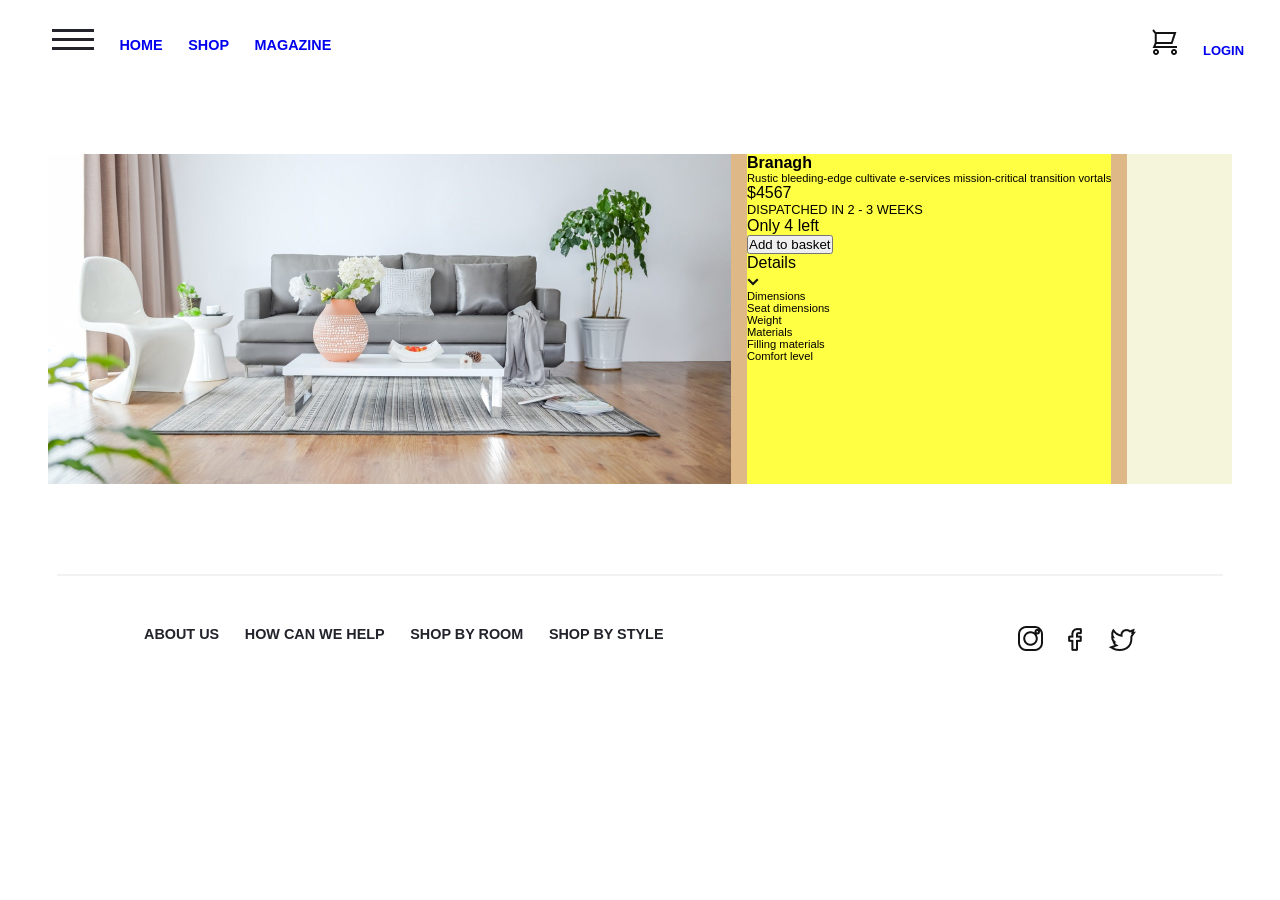
==== PDP.html @ 7ac6c5e5 "Created PDP, made some changes in PLP" ====
<!DOCTYPE html>
<html lang="en">
  <head>
    <meta charset="UTF-8" />
    <meta name="viewport" content="width=device-width, initial-scale=1.0" />
    <link rel="stylesheet" type="text/css" href="index.css" />
    <title>SOFAS</title>
  </head>

  <body>
    <header></header>
    <main class="main-pdp">
      <div class="pdp-wrapper">
        <div class="pdp-carousel-container">
          <img src="images/PDP-sofa.jpg" />
        </div>
        <div class="pdp-product-description">
          <div class="pdp-description">
            <h4>Branagh</h4>
            <p class="pdp-smaller-text">
              Rustic bleeding-edge cultivate e-services mission-critical
              transition vortals
            </p>
            <p class="pdp-product-price">$4567</p>
            <p class="dispatch-info">Dispatched in 2 - 3 weeks</p>
            <p>Only <span class="red-text">4 left</span></p>
          </div>
          <div class="pdp-colors">
            <div class="color color1"></div>
            <div class="color color2"></div>
            <div class="color color3"></div>
            <div class="color color4"></div>
          </div>
          <div class="pdp-buttons">
            <button>Add to basket</button>
            <div class="pdp-details">
              <div class="pdp-details-button">
                <p>Details</p>
                <img
                  class="pdp-arrow-btn"
                  src="images/filter_arrow.png"
                  alt=""
                />
              </div>
              <ul class="pdp-details-text pdp-smaller-text">
                <li>Dimensions</li>
                <li>Seat dimensions</li>
                <li>Weight</li>
                <li>Materials</li>
                <li>Filling materials</li>
                <li>Comfort level</li>
              </ul>
            </div>
          </div>
        </div>
      </div>
    </main>

    <div class="hr-line"></div>

    <footer></footer>
    <script src="products.js"></script>
    <script src="index.js"></script>
  </body>
</html>
---- index.css ----
* {
  box-sizing: border-box;
  margin: 0;
  padding: 0;
}

a,
li,
ul {
  list-style: none;
  text-decoration: none;
}

body {
  background: #ffffff;
  font-family: Avenir, Verdana, Arial;
  font-style: normal;
  max-width: 1400px;
  margin: 0 auto;
}

/* ============================= PLP =============================== */
section {
  display: grid;
  grid-template-columns: 25% auto;
  margin: 3em 2.5em 2em 3.6em;
}
/* =================== products ================== */
.products {
  display: grid;
  grid-template-columns: auto auto auto;
  gap: 2em;
}

.product {
  position: relative;
  min-width: 170px;
  padding-bottom: 2em;
}

.product-image {
  width: 100%;
  margin-bottom: -2em;
}

.product-name {
  background-color: white;
  width: 70%;
  padding-top: 1.5em;
}

.product-info {
  position: relative;
}

.product-extra-info {
  display: flex;
  justify-content: space-between;
  background-color: white;
}

.product-extra-info > p {
  padding-top: 1em;
}
.product-add-to-cart {
  display: flex;
  justify-content: flex-end;
  background-color: white;
  padding-top: 1em;
}

/* ================= sidebar ================ */
aside {
  max-width: 300px;
  padding-right: 2vw;
}

.gray-text {
  color: gray;
  text-transform: uppercase;
}

input[type="checkbox"] {
  margin: 1em 0;
}

.category-filter,
.price-filter,
.collection-filter,
.color-filter {
  position: relative;
  margin-top: 2em;
}

.filter-arrow-btn {
  position: absolute;
  right: 1em;
  top: 0.5em;
}

.line {
  border-bottom: 2px solid #f2f2f2;
  margin-top: 1em;
}

.slider-container {
  width: 100%;
}

.slider {
  -webkit-appearance: none;
  width: 100%;
  height: 25px;
  background: #d3d3d3;
  outline: none;
  opacity: 0.7;
  -webkit-transition: 0.2s;
  transition: opacity 0.2s;
}

.slider:hover {
  opacity: 1;
}

.slider::-webkit-slider-thumb {
  -webkit-appearance: none;
  appearance: none;
  width: 25px;
  height: 25px;
  background: #4caf50;
  border-radius: 50%;
  cursor: pointer;
}

.slider::-moz-range-thumb {
  width: 25px;
  height: 25px;
  background: #4caf50;
  cursor: pointer;
}

/* =============== pagination =============== */
.pagination {
  margin: 0 5em;
}
.page {
  display: inline-block;
  margin: 3em;
  padding: 2px 7px 2px 7px;
  background-color: green;
  color: white;
}

/* ============================= PLP =============================== */

/* =========================== Main Page =========================== */
.carousel-container {
  overflow: hidden;
  width: 100%;
  box-sizing: border-box;
}
.carousel {
  position: relative;
  margin: 0 57px 0 57px;
}

.carousel-text {
  position: absolute;
  top: 20%;
  left: 7%;
  color: #ffffff;
  background: rgba(0, 0, 0, 0.2);
}

.carousel-text > h1 {
  font-size: 2.7em;
}

.carousel-text > p {
  text-decoration: underline;
  font-style: normal;
  font-weight: normal;
  font-size: 26px;
  margin: 1em 0;
}

.carousel > img {
  max-width: 100%;
  /* padding-top: 3em; */
}

div.inputs {
  position: relative;
  /* background-color: teal; */
  margin: 0 57px 0 57px;
  margin-bottom: 3em;
}

input[type="text"] {
  width: 50vw;
  height: 7vh;
  padding: 10px 10px 10px 34px;
  margin: 8px 10px 8px 0;
  box-sizing: border-box;
  border: none;
  border-bottom: 2px solid #f2f2f2;
  background-color: #ffffff;
  background-image: url(images/Search.png);
  background-position-x: 1vw;
  background-position-y: 1vh;
  background-repeat: no-repeat;
  font-size: 1.1em;
}

select {
  box-sizing: border-box;
  position: absolute;
  right: 1px;
  width: 34vw;
  height: 7vh;
  padding: 8px;
  margin: 8px 0px 0px 0px;
  font-size: 1.1em;
  line-height: 1.5;
  border: none;
  border-bottom: 2px solid #f2f2f2;
  background: url(images/Arrow.png) no-repeat right #ffffff;
  -webkit-appearance: none;
  background-position-x: 30vw;
}
/* =========================== Main Page =========================== */

/* ============================ PDP ================================ */
.main-pdp {
  display: flex;
  background-color: beige;
  margin: 6em 3em 0 3em;
}

.pdp-wrapper {
  display: flex;
  /* margin: 6em auto; */
  background-color: burlywood;
}
.pdp-carousel-container {
  display: flex;
  align-content: flex-end;
}

.pdp-carousel-container > img {
  width: 100%;
}

.pdp-product-description {
  background-color: #ff4;
  margin: 0 1em;
}

.pdp-smaller-text {
  font-size: 0.7em;
  font-weight: lighter;
}

.dispatch-info {
  text-transform: uppercase;
  font-size: 0.8em;
}
/* =================== header-footer for all pages ================== */
/* .list-item > a:active {
  color: green;
} */

header {
  margin: 2em 2.5em 2em 3.6em;
}
header,
footer {
  display: flex;
  flex-direction: row;
  justify-content: space-between;
  font-size: 0.9em;
  font-style: normal;
  font-weight: 800;
  text-transform: uppercase;
  color: #22232b;
}
.header-left li,
.footer-nav li {
  margin-right: 1.5em;
}

.header-right li,
.footer-icons li {
  margin-left: 1.5em;
}

.header-left li,
.header-right li,
.footer-nav li,
.footer-icons li {
  display: inline-block;
}
#login {
  font-size: 0.9em;
  text-transform: uppercase;
}
.hr-line {
  margin: 90px 57px 50px 57px;
  color: gray;
  border-bottom: 2px solid #f2f2f2;
}
footer {
  margin: 2em 10em 5em 10em;
  font-size: 0.9em;
}
/* =================== header-footer for all pages ================== */
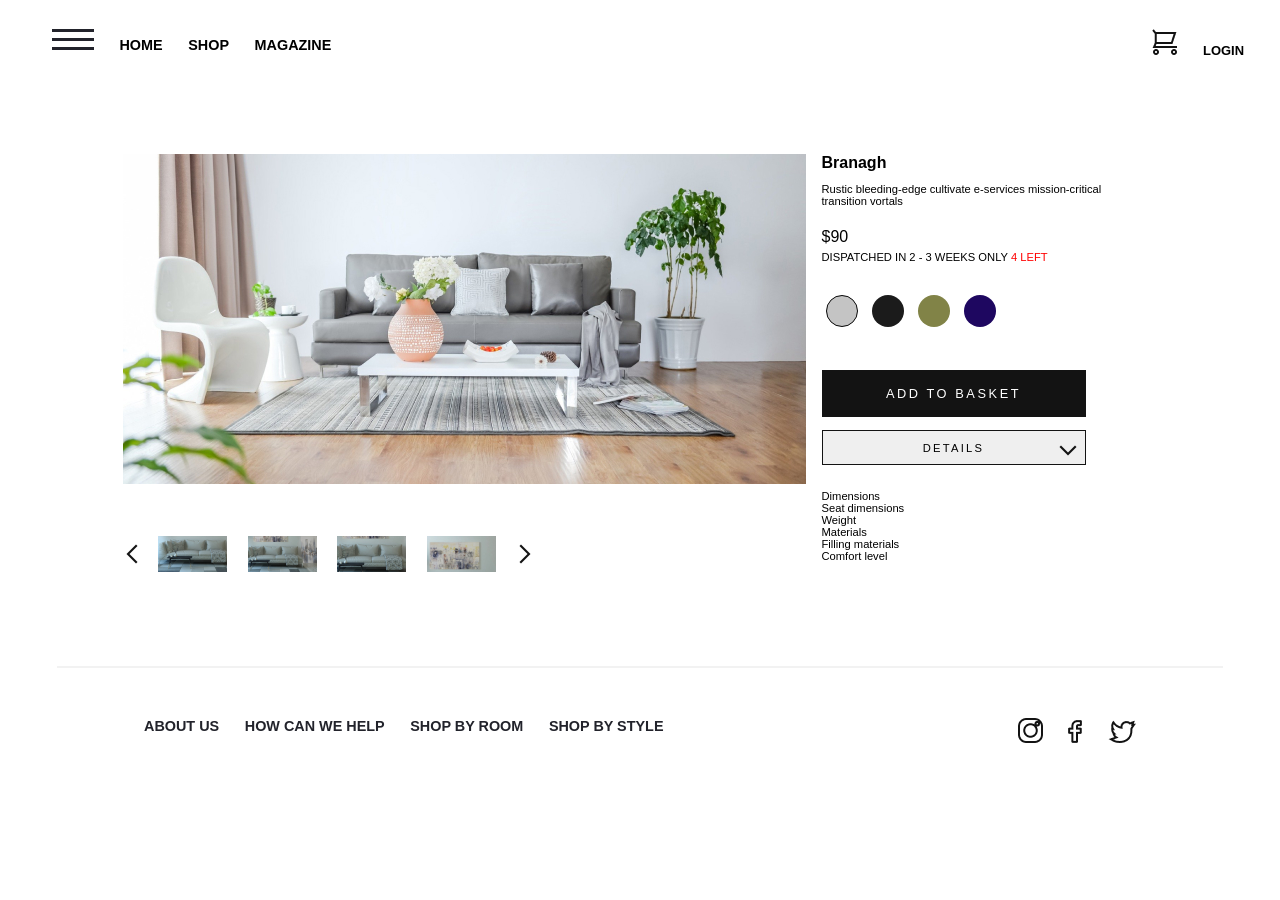
==== commit 9bbf2376: "Work on pdp, adding assets." ====
--- a/PDP.html
+++ b/PDP.html
@@ -9,10 +9,21 @@
 
   <body>
     <header></header>
+
     <main class="main-pdp">
       <div class="pdp-wrapper">
-        <div class="pdp-carousel-container">
-          <img src="images/PDP-sofa.jpg" />
+        <div class="pdp-images-container">
+          <div class="pdp-carousel">
+            <img src="images/PDP-sofa.jpg" />
+          </div>
+          <div class="pdp-small-images">
+            <img class="pdp-arrow" src="./images/arrow-left.png" alt="" />
+            <img src="./images/pdp-small-couch-1.png" alt="" />
+            <img src="./images/pdp-small-couch-2.png" alt="" />
+            <img src="./images/pdp-small-couch-3.png" alt="" />
+            <img src="./images/pdp-small-couch-4.png" alt="" />
+            <img class="pdp-arrow" src="./images/arrow-right.png" alt="" />
+          </div>
         </div>
         <div class="pdp-product-description">
           <div class="pdp-description">
@@ -21,27 +32,24 @@
               Rustic bleeding-edge cultivate e-services mission-critical
               transition vortals
             </p>
-            <p class="pdp-product-price">$4567</p>
-            <p class="dispatch-info">Dispatched in 2 - 3 weeks</p>
-            <p>Only <span class="red-text">4 left</span></p>
+            <p class="pdp-product-price">$90</p>
+            <p class="pdp-dispatch-info">
+              Dispatched in 2 - 3 weeks
+              <span>Only <span class="pdp-red-text">4 left</span></span>
+            </p>
           </div>
-          <div class="pdp-colors">
-            <div class="color color1"></div>
-            <div class="color color2"></div>
-            <div class="color color3"></div>
-            <div class="color color4"></div>
-          </div>
+          <ul class="pdp-colors">
+            <li class="color color1"></li>
+            <li class="color color2"></li>
+            <li class="color color3"></li>
+            <li class="color color4"></li>
+          </ul>
           <div class="pdp-buttons">
-            <button>Add to basket</button>
+            <button class="pdp-add-to-cart-button">Add to basket</button>
             <div class="pdp-details">
-              <div class="pdp-details-button">
-                <p>Details</p>
-                <img
-                  class="pdp-arrow-btn"
-                  src="images/filter_arrow.png"
-                  alt=""
-                />
-              </div>
+              <button class="pdp-details-button">
+                Details
+              </button>
               <ul class="pdp-details-text pdp-smaller-text">
                 <li>Dimensions</li>
                 <li>Seat dimensions</li>
--- a/index.css
+++ b/index.css
@@ -147,7 +147,7 @@
   display: inline-block;
   margin: 3em;
   padding: 2px 7px 2px 7px;
-  background-color: green;
+  background-color: #00c98d;
   color: white;
 }
 
@@ -169,7 +169,7 @@
   top: 20%;
   left: 7%;
   color: #ffffff;
-  background: rgba(0, 0, 0, 0.2);
+  /* background: rgba(0, 0, 0, 0.2); */
 }
 
 .carousel-text > h1 {
@@ -181,11 +181,13 @@
   font-style: normal;
   font-weight: normal;
   font-size: 26px;
-  margin: 1em 0;
+  margin: 0.4em 0;
 }
 
 .carousel > img {
   max-width: 100%;
+  filter: brightness(80%);
+
   /* padding-top: 3em; */
 }
 
@@ -232,43 +234,129 @@
 
 /* ============================ PDP ================================ */
 .main-pdp {
-  display: flex;
-  background-color: beige;
-  margin: 6em 3em 0 3em;
+  /* display: flex; */
+  /* background-color: beige; */
+  /* margin: 6em 3em 0 3em; */
 }
 
 .pdp-wrapper {
   display: flex;
-  /* margin: 6em auto; */
-  background-color: burlywood;
-}
-.pdp-carousel-container {
-  display: flex;
-  align-content: flex-end;
-}
-
-.pdp-carousel-container > img {
+  justify-content: center;
+  margin: 6em 3em 0 3em;
+}
+
+.pdp-images-container {
+  /* width: 60vw; */
+  min-width: 400px;
+}
+
+.pdp-carousel > img {
   width: 100%;
 }
 
+.pdp-small-images {
+  margin-top: 3em;
+  /* display: flex;
+  flex-wrap: nowrap; */
+}
+.pdp-small-images > img {
+  padding-right: 1em;
+}
+
+.pdp-arrow {
+  margin-bottom: 0.3em;
+  padding: 0.2em;
+}
+
 .pdp-product-description {
-  background-color: #ff4;
   margin: 0 1em;
+  width: 25vw;
+  /* min-width: 200px; */
 }
 
 .pdp-smaller-text {
   font-size: 0.7em;
-  font-weight: lighter;
-}
-
-.dispatch-info {
-  text-transform: uppercase;
+  font-weight: 300;
+  margin: 1em 0;
+  padding-right: 3em;
+}
+
+.pdp-product-price {
+  margin-top: 1.3em;
+}
+
+.pdp-dispatch-info {
+  text-transform: uppercase;
+  font-size: 0.7em;
+  font-weight: 300;
+  margin: 0.5em 0;
+}
+
+.pdp-red-text {
+  color: red;
+}
+
+.pdp-colors {
+  /* background-color: cadetblue; */
+  margin: 2em 0;
+  /* padding: 1em; */
+}
+
+.color {
+  display: inline-block;
+  width: 32px;
+  height: 32px;
+  border-radius: 50%;
+  margin: 0 0.3em;
+}
+
+.color1 {
+  background-color: #c4c4c4;
+  border: 1px solid #070707;
+}
+
+.color2 {
+  background-color: #1b1b1b;
+}
+
+.color3 {
+  background-color: #818347;
+}
+
+.color4 {
+  background-color: #1e0760;
+}
+
+.pdp-add-to-cart-button {
+  width: 264px;
+  height: 47px;
+  margin-top: 0.5em;
+  border: 1px solid #131313;
+  background-color: #131313;
+  color: white;
   font-size: 0.8em;
-}
+  text-transform: uppercase;
+  letter-spacing: 0.2em;
+}
+
+.pdp-details-button {
+  width: 264px;
+  height: 35px;
+  margin: 1.2em 0;
+  border: 1px solid #131313;
+  font-size: 0.7em;
+  text-transform: uppercase;
+  letter-spacing: 0.2em;
+  background-image: url(./images/pdp-arrow.png);
+  background-position-x: 18.5vw;
+  background-position-y: 1.5vh;
+  background-repeat: no-repeat;
+}
+
 /* =================== header-footer for all pages ================== */
-/* .list-item > a:active {
-  color: green;
-} */
+header a:any-link {
+  color: black;
+}
 
 header {
   margin: 2em 2.5em 2em 3.6em;
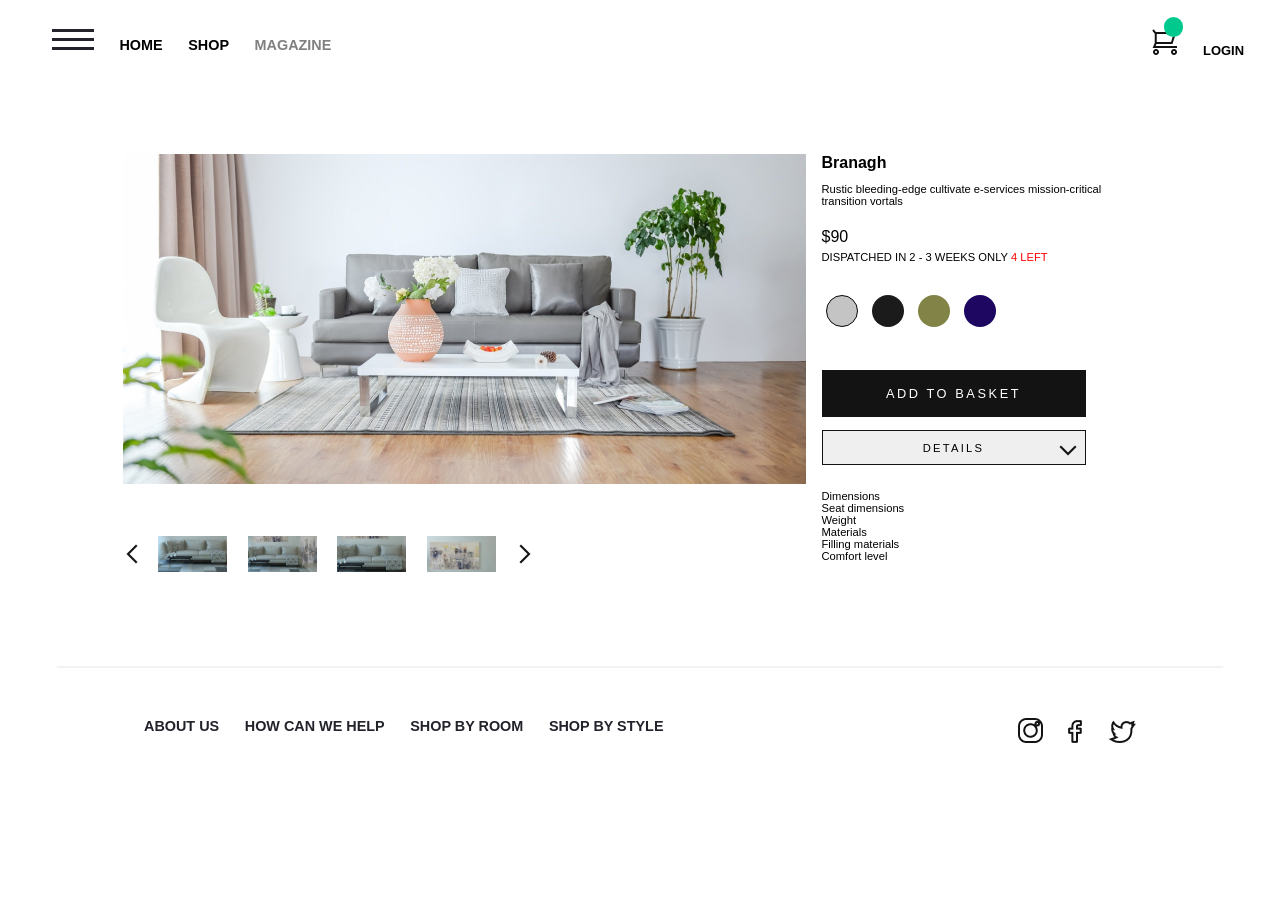
==== commit 7b14b828: "button changes in pdp.js and css" ====
--- a/PDP.html
+++ b/PDP.html
@@ -47,10 +47,10 @@
           <div class="pdp-buttons">
             <button class="pdp-add-to-cart-button">Add to basket</button>
             <div class="pdp-details">
-              <button class="pdp-details-button">
+              <button class="pdp-details-button expandButton">
                 Details
               </button>
-              <ul class="pdp-details-text pdp-smaller-text">
+              <ul class="pdp-details-text pdp-smaller-text expandable">
                 <li>Dimensions</li>
                 <li>Seat dimensions</li>
                 <li>Weight</li>
@@ -68,6 +68,7 @@
 
     <footer></footer>
     <script src="products.js"></script>
-    <script src="index.js"></script>
+    <script src="common.js"></script>
+    <script src="pdp.js"></script>
   </body>
 </html>
--- a/index.css
+++ b/index.css
@@ -2,6 +2,11 @@
   box-sizing: border-box;
   margin: 0;
   padding: 0;
+}
+
+.template,
+.hidden {
+  display: none;
 }
 
 a,
@@ -19,181 +24,9 @@
   margin: 0 auto;
 }
 
-/* ============================= PLP =============================== */
-section {
-  display: grid;
-  grid-template-columns: 25% auto;
-  margin: 3em 2.5em 2em 3.6em;
-}
-/* =================== products ================== */
-.products {
-  display: grid;
-  grid-template-columns: auto auto auto;
-  gap: 2em;
-}
-
-.product {
-  position: relative;
-  min-width: 170px;
-  padding-bottom: 2em;
-}
-
-.product-image {
-  width: 100%;
-  margin-bottom: -2em;
-}
-
-.product-name {
-  background-color: white;
-  width: 70%;
-  padding-top: 1.5em;
-}
-
-.product-info {
-  position: relative;
-}
-
-.product-extra-info {
-  display: flex;
-  justify-content: space-between;
-  background-color: white;
-}
-
-.product-extra-info > p {
-  padding-top: 1em;
-}
-.product-add-to-cart {
-  display: flex;
-  justify-content: flex-end;
-  background-color: white;
-  padding-top: 1em;
-}
-
-/* ================= sidebar ================ */
-aside {
-  max-width: 300px;
-  padding-right: 2vw;
-}
-
-.gray-text {
-  color: gray;
-  text-transform: uppercase;
-}
-
-input[type="checkbox"] {
-  margin: 1em 0;
-}
-
-.category-filter,
-.price-filter,
-.collection-filter,
-.color-filter {
-  position: relative;
-  margin-top: 2em;
-}
-
-.filter-arrow-btn {
-  position: absolute;
-  right: 1em;
-  top: 0.5em;
-}
-
-.line {
-  border-bottom: 2px solid #f2f2f2;
-  margin-top: 1em;
-}
-
-.slider-container {
-  width: 100%;
-}
-
-.slider {
-  -webkit-appearance: none;
-  width: 100%;
-  height: 25px;
-  background: #d3d3d3;
-  outline: none;
-  opacity: 0.7;
-  -webkit-transition: 0.2s;
-  transition: opacity 0.2s;
-}
-
-.slider:hover {
-  opacity: 1;
-}
-
-.slider::-webkit-slider-thumb {
-  -webkit-appearance: none;
-  appearance: none;
-  width: 25px;
-  height: 25px;
-  background: #4caf50;
-  border-radius: 50%;
-  cursor: pointer;
-}
-
-.slider::-moz-range-thumb {
-  width: 25px;
-  height: 25px;
-  background: #4caf50;
-  cursor: pointer;
-}
-
-/* =============== pagination =============== */
-.pagination {
-  margin: 0 5em;
-}
-.page {
-  display: inline-block;
-  margin: 3em;
-  padding: 2px 7px 2px 7px;
-  background-color: #00c98d;
-  color: white;
-}
-
-/* ============================= PLP =============================== */
-
-/* =========================== Main Page =========================== */
-.carousel-container {
-  overflow: hidden;
-  width: 100%;
-  box-sizing: border-box;
-}
-.carousel {
-  position: relative;
-  margin: 0 57px 0 57px;
-}
-
-.carousel-text {
-  position: absolute;
-  top: 20%;
-  left: 7%;
-  color: #ffffff;
-  /* background: rgba(0, 0, 0, 0.2); */
-}
-
-.carousel-text > h1 {
-  font-size: 2.7em;
-}
-
-.carousel-text > p {
-  text-decoration: underline;
-  font-style: normal;
-  font-weight: normal;
-  font-size: 26px;
-  margin: 0.4em 0;
-}
-
-.carousel > img {
-  max-width: 100%;
-  filter: brightness(80%);
-
-  /* padding-top: 3em; */
-}
-
+/* ==================================== Sorting ======================================== */
 div.inputs {
   position: relative;
-  /* background-color: teal; */
   margin: 0 57px 0 57px;
   margin-bottom: 3em;
 }
@@ -214,6 +47,10 @@
   font-size: 1.1em;
 }
 
+input[type="text"]:focus {
+  outline: none;
+}
+
 select {
   box-sizing: border-box;
   position: absolute;
@@ -230,14 +67,223 @@
   -webkit-appearance: none;
   background-position-x: 30vw;
 }
-/* =========================== Main Page =========================== */
-
-/* ============================ PDP ================================ */
-.main-pdp {
-  /* display: flex; */
-  /* background-color: beige; */
-  /* margin: 6em 3em 0 3em; */
-}
+
+/* =================================== Main Page =================================== */
+.carousel-container {
+  overflow: hidden;
+  width: 100%;
+  box-sizing: border-box;
+}
+
+.carousel {
+  position: relative;
+  margin: 0 57px 0 57px;
+}
+
+.carousel-text {
+  position: absolute;
+  top: 20%;
+  left: 7%;
+  color: #ffffff;
+}
+
+.carousel-text > h1 {
+  font-size: 2.7em;
+}
+
+.carousel-text > p {
+  text-decoration: underline;
+  font-style: normal;
+  font-weight: normal;
+  font-size: 26px;
+  margin: 0.4em 0;
+}
+
+.carousel > img {
+  max-width: 100%;
+  filter: brightness(80%);
+}
+
+/* ============================= Product Listing Page =============================== */
+section {
+  display: grid;
+  grid-template-columns: 25% auto;
+  margin: 3em 2.5em 2em 3.6em;
+}
+/* =================== PLP products ================== */
+.products {
+  display: grid;
+  grid-template-columns: auto auto auto;
+  gap: 2em;
+}
+
+.product {
+  position: relative;
+  max-width: 250px;
+  min-width: 150px;
+  padding-bottom: 2em;
+}
+
+.product-image {
+  width: 100%;
+  margin-bottom: -2em;
+}
+
+.product-name {
+  background-color: white;
+  width: 70%;
+  padding-top: 1.5em;
+  font-size: 1.1em;
+  font-weight: 800;
+}
+
+.product-info {
+  position: relative;
+}
+
+.product-extra-info {
+  display: flex;
+  justify-content: space-between;
+  background-color: white;
+}
+
+.product-extra-info > p {
+  padding-top: 1em;
+}
+
+.product-add-to-cart {
+  display: flex;
+  justify-content: flex-end;
+  background-color: white;
+  padding-top: 1em;
+}
+
+/* ================= PLP sidebar ================ */
+aside {
+  max-width: 300px;
+  padding-right: 2vw;
+  margin-right: 1em;
+}
+/* for product-type and filter text */
+.gray-text {
+  color: gray;
+  text-transform: uppercase;
+  font-size: 0.75em;
+}
+
+input[type="checkbox"] {
+  margin: 1em 0;
+}
+
+.category-filter,
+.price-filter,
+.collection-filter,
+.color-filter {
+  position: relative;
+  margin-top: 1.5em;
+}
+
+.filter-arrow-btn {
+  position: absolute;
+  right: 0.5em;
+  top: 0em;
+  padding: 0.5em 0.7em 0 15em;
+}
+
+.expandButton,
+.expandable {
+}
+
+.line {
+  border-bottom: 2px solid #f2f2f2;
+  margin-top: 1em;
+}
+
+.options {
+  margin-top: 1em;
+}
+
+.collapsed {
+  display: none;
+  /* add animation */
+}
+
+/* ====================== Price-Slider ===================== */
+.slider-container {
+  position: relative;
+}
+
+.slider-container span {
+  display: flex;
+  justify-content: space-between;
+  position: absolute;
+  top: 3em;
+}
+
+input[type="range"] {
+  -webkit-appearance: none;
+  width: 100%;
+  margin: 1.5em 0;
+  pointer-events: none;
+  position: absolute;
+  left: 0;
+  top: 15px;
+  height: 1.5em;
+}
+
+input[type="range"]:focus {
+  outline: none;
+}
+
+input[type="range"]::-webkit-slider-runnable-track {
+  width: 100%;
+  height: 1px;
+  cursor: pointer;
+  background: rgba(128, 128, 128, 0.47);
+}
+
+input[type="range"]::-webkit-slider-thumb {
+  border: 1px solid #000000;
+  height: 1.3em;
+  width: 1.3em;
+  border-radius: 50%;
+  background: #ffffff;
+  cursor: pointer;
+  -webkit-appearance: none;
+  margin-top: -7px;
+  pointer-events: all;
+  position: relative;
+  z-index: 1;
+}
+
+.slider-max-text {
+  right: 0;
+}
+
+/* =============== PLP pagination =============== */
+.pagination {
+  display: flex;
+  flex-direction: row;
+  justify-content: flex-start;
+  cursor: pointer;
+  margin: 2em 0;
+}
+
+.page {
+  margin-right: 6em;
+  display: flex;
+  justify-content: center;
+  align-items: center;
+}
+
+.page-active {
+  background-color: #00c98d;
+  color: white;
+  width: 42px;
+  height: 42px;
+}
+
+/* ============================ Product Details Page ================================ */
 
 .pdp-wrapper {
   display: flex;
@@ -246,7 +292,6 @@
 }
 
 .pdp-images-container {
-  /* width: 60vw; */
   min-width: 400px;
 }
 
@@ -297,9 +342,7 @@
 }
 
 .pdp-colors {
-  /* background-color: cadetblue; */
   margin: 2em 0;
-  /* padding: 1em; */
 }
 
 .color {
@@ -339,6 +382,23 @@
   letter-spacing: 0.2em;
 }
 
+.pdp-add-to-cart-button:focus,
+.pdp-details-button:focus {
+  outline: none;
+}
+
+.green-button {
+  width: 264px;
+  height: 47px;
+  margin-top: 0.5em;
+  border: 1px solid #00c98c;
+  background-color: #00c98c;
+  color: white;
+  font-size: 0.8em;
+  text-transform: uppercase;
+  letter-spacing: 0.2em;
+}
+
 .pdp-details-button {
   width: 264px;
   height: 35px;
@@ -353,7 +413,9 @@
   background-repeat: no-repeat;
 }
 
-/* =================== header-footer for all pages ================== */
+.green-button {
+}
+/* ============================ Header-Footer for all pages ================================ */
 header a:any-link {
   color: black;
 }
@@ -361,6 +423,7 @@
 header {
   margin: 2em 2.5em 2em 3.6em;
 }
+
 header,
 footer {
   display: flex;
@@ -372,6 +435,7 @@
   text-transform: uppercase;
   color: #22232b;
 }
+
 .header-left li,
 .footer-nav li {
   margin-right: 1.5em;
@@ -388,17 +452,41 @@
 .footer-icons li {
   display: inline-block;
 }
+
+.cart-image {
+  position: relative;
+}
+
+#cartQuantity {
+  position: absolute;
+  bottom: 1.8em;
+  left: 1em;
+  display: flex;
+  justify-content: center;
+  align-items: center;
+  height: 1.7em;
+  width: 1.7em;
+  border-radius: 50%;
+  background: #00c98d;
+  color: white;
+  font-size: 0.8em;
+}
+
 #login {
   font-size: 0.9em;
   text-transform: uppercase;
 }
+#magazine {
+  color: gray;
+}
+
 .hr-line {
   margin: 90px 57px 50px 57px;
   color: gray;
   border-bottom: 2px solid #f2f2f2;
 }
+
 footer {
   margin: 2em 10em 5em 10em;
   font-size: 0.9em;
 }
-/* =================== header-footer for all pages ================== */
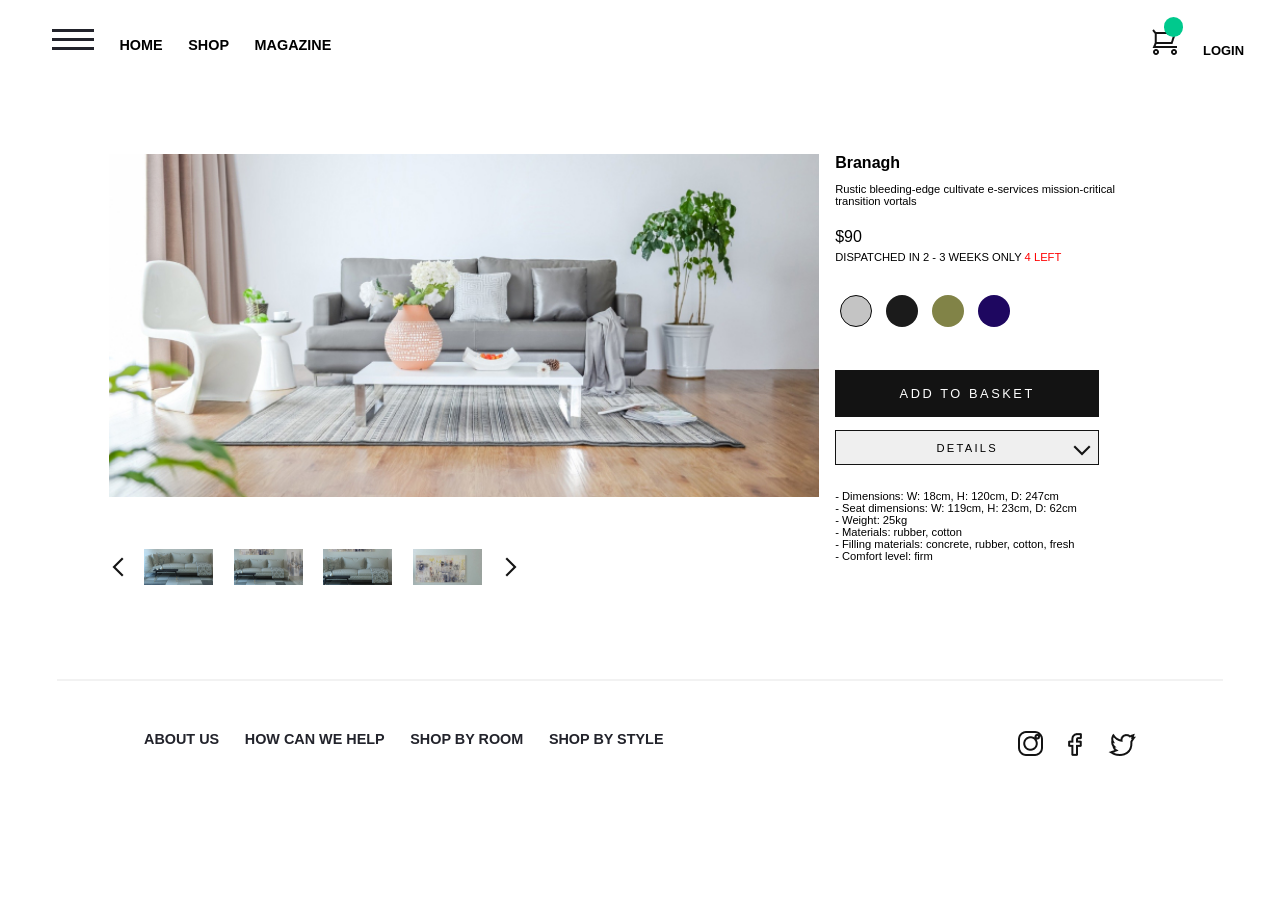
==== commit 0d72e02e: "mobile nav-menu" ====
--- a/PDP.html
+++ b/PDP.html
@@ -4,6 +4,7 @@
     <meta charset="UTF-8" />
     <meta name="viewport" content="width=device-width, initial-scale=1.0" />
     <link rel="stylesheet" type="text/css" href="index.css" />
+    <link rel="stylesheet" type="text/css" href="mobile.css" />
     <title>SOFAS</title>
   </head>
 
@@ -12,17 +13,49 @@
 
     <main class="main-pdp">
       <div class="pdp-wrapper">
-        <div class="pdp-images-container">
+        <div class="pdp-images-container slideshow">
           <div class="pdp-carousel">
-            <img src="images/PDP-sofa.jpg" />
+            <img src="images/PDP1.jpg" class="slide slide-visible" />
+            <img src="images/PDP2.jpg" class="slide slide-hidden" />
+            <img src="images/PDP3.jpg" class="slide slide-hidden" />
+            <img src="images/PDP4.jpg" class="slide slide-hidden" />
+          </div>
+          <div class="mobile-only">
+            <div class="slide-next mini mini1"></div>
+            <div class="slide-next mini"></div>
+            <div class="slide-next mini"></div>
           </div>
           <div class="pdp-small-images">
-            <img class="pdp-arrow" src="./images/arrow-left.png" alt="" />
-            <img src="./images/pdp-small-couch-1.png" alt="" />
-            <img src="./images/pdp-small-couch-2.png" alt="" />
-            <img src="./images/pdp-small-couch-3.png" alt="" />
-            <img src="./images/pdp-small-couch-4.png" alt="" />
-            <img class="pdp-arrow" src="./images/arrow-right.png" alt="" />
+            <img
+              class="pdp-arrow slide-previous"
+              src="./images/arrow-left.png"
+              alt=""
+            />
+            <img
+              src="./images/pdp-small-couch-1.png"
+              alt=""
+              class="slide-next"
+            />
+            <img
+              src="./images/pdp-small-couch-2.png"
+              alt=""
+              class="slide-next"
+            />
+            <img
+              src="./images/pdp-small-couch-3.png"
+              alt=""
+              class="slide-next"
+            />
+            <img
+              src="./images/pdp-small-couch-4.png"
+              alt=""
+              class="slide-next"
+            />
+            <img
+              class="pdp-arrow slide-next"
+              src="./images/arrow-right.png"
+              alt=""
+            />
           </div>
         </div>
         <div class="pdp-product-description">
@@ -51,12 +84,12 @@
                 Details
               </button>
               <ul class="pdp-details-text pdp-smaller-text expandable">
-                <li>Dimensions</li>
-                <li>Seat dimensions</li>
-                <li>Weight</li>
-                <li>Materials</li>
-                <li>Filling materials</li>
-                <li>Comfort level</li>
+                <li>- Dimensions: W: 18cm, H: 120cm, D: 247cm</li>
+                <li>- Seat dimensions: W: 119cm, H: 23cm, D: 62cm</li>
+                <li>- Weight: 25kg</li>
+                <li>- Materials: rubber, cotton</li>
+                <li>- Filling materials: concrete, rubber, cotton, fresh</li>
+                <li>- Comfort level: firm</li>
               </ul>
             </div>
           </div>
--- a/index.css
+++ b/index.css
@@ -5,7 +5,9 @@
 }
 
 .template,
-.hidden {
+.hidden,
+.mobile-only,
+.mobile-nav {
   display: none;
 }
 
@@ -70,14 +72,14 @@
 
 /* =================================== Main Page =================================== */
 .carousel-container {
+  width: 100%;
   overflow: hidden;
-  width: 100%;
-  box-sizing: border-box;
 }
 
 .carousel {
   position: relative;
   margin: 0 57px 0 57px;
+  overflow: hidden;
 }
 
 .carousel-text {
@@ -99,9 +101,39 @@
   margin: 0.4em 0;
 }
 
-.carousel > img {
+.carousel > div > img {
   max-width: 100%;
   filter: brightness(80%);
+}
+
+.carousel-button {
+  position: absolute;
+  top: 45%;
+}
+
+.carousel-button.slide-previous {
+  left: 5%;
+}
+
+.carousel-button.slide-next {
+  right: 5%;
+}
+
+.slide-hidden {
+  position: absolute;
+  transform: translateX(100%);
+  /* display: none; */
+}
+
+.slide-disappear {
+  position: absolute;
+  transform: translateX(-100%);
+  transition: 1s;
+}
+
+.slide-visible {
+  transition: 1s;
+  transform: translateX(0);
 }
 
 /* ============================= Product Listing Page =============================== */
@@ -119,8 +151,8 @@
 
 .product {
   position: relative;
-  max-width: 250px;
-  min-width: 150px;
+  /* max-width: 250px; */
+  /* min-width: 150px; */
   padding-bottom: 2em;
 }
 
@@ -188,10 +220,6 @@
   right: 0.5em;
   top: 0em;
   padding: 0.5em 0.7em 0 15em;
-}
-
-.expandButton,
-.expandable {
 }
 
 .line {
@@ -261,7 +289,7 @@
 }
 
 /* =============== PLP pagination =============== */
-.pagination {
+ul.pagination {
   display: flex;
   flex-direction: row;
   justify-content: flex-start;
@@ -292,7 +320,13 @@
 }
 
 .pdp-images-container {
-  min-width: 400px;
+  min-width: 60%;
+  overflow: hidden;
+}
+
+.pdp-carousel {
+  position: relative;
+  overflow: hidden;
 }
 
 .pdp-carousel > img {
@@ -301,8 +335,6 @@
 
 .pdp-small-images {
   margin-top: 3em;
-  /* display: flex;
-  flex-wrap: nowrap; */
 }
 .pdp-small-images > img {
   padding-right: 1em;
@@ -413,8 +445,6 @@
   background-repeat: no-repeat;
 }
 
-.green-button {
-}
 /* ============================ Header-Footer for all pages ================================ */
 header a:any-link {
   color: black;
@@ -476,7 +506,7 @@
   font-size: 0.9em;
   text-transform: uppercase;
 }
-#magazine {
+.magazine {
   color: gray;
 }
 
--- a/mobile.css
+++ b/mobile.css
@@ -0,0 +1,237 @@
+@media only screen and (max-width: 500px) {
+  #login,
+  aside,
+  .header-left li + li,
+  .main-no-sorting-mobile,
+  .hr-line,
+  .pdp-small-images {
+    display: none;
+  }
+
+  .cart-image {
+    position: absolute;
+    right: 30%;
+  }
+
+  .logo {
+    width: 70%;
+  }
+
+  /*logo*/
+  .header-left:first-child {
+    position: absolute;
+    right: 2%;
+    top: 4.5%;
+  }
+
+  input[type="text"] {
+    width: 74vw;
+    height: 7vh;
+    padding: 10px 10px 10px 37px;
+    margin: 0 auto;
+    font-size: 1em;
+  }
+
+  /* ============================== main page ============================= */
+  .carousel {
+    width: 150%;
+    margin: 5.5em 0 3em 0;
+    padding: 0;
+  }
+
+  .carousel-text > h1 {
+    font-size: 1.4em;
+  }
+  .carousel-text > p {
+    font-size: 1.3em;
+  }
+
+  /* ========================= Product Listing Page  ========================== */
+
+  /* ============= sorting ================= */
+  .plp-mobile-sorting,
+  input[type="text"] {
+    position: absolute;
+    width: 100%;
+    /* left: 2.5%; */
+  }
+
+  .plp-mobile-sorting {
+    top: 60%;
+    background-position-x: 70vw;
+    background-position-y: 2.5vh;
+  }
+
+  input[type="text"] {
+    top: 10%;
+  }
+
+  div.plp-inputs-mobile {
+    position: relative;
+    height: 20vh;
+    margin: 0 2em 0.5em 2em;
+    /* background-color: lavender; */
+  }
+
+  /* ================= plp products ================*/
+  section {
+    margin: 0;
+    padding: 1em;
+  }
+
+  .products {
+    display: flex;
+    flex-flow: column wrap;
+    width: 85vw;
+    justify-content: center;
+    padding: 1em 0 1.5em 1.7em;
+    margin: 0;
+  }
+
+  .product {
+    margin: 0 1em 1em 1em;
+  }
+
+  .product-image {
+    margin-bottom: -2.4em;
+  }
+
+  /* ================= pagination ==================== */
+
+  ul.pagination {
+    margin: 0 1em;
+  }
+
+  .page {
+    margin-right: 5em;
+  }
+
+  .page-active {
+    background-color: black;
+    color: white;
+    width: 2em;
+    height: 2em;
+    padding: 1em;
+  }
+  /* ================================== Product details page =================================== */
+
+  .pdp-wrapper {
+    position: relative;
+    display: flex;
+    flex-direction: column;
+    justify-content: center;
+    margin: 0;
+  }
+
+  .pdp-carousel {
+    width: 150%;
+    margin: 2em 0;
+    padding: 0;
+  }
+
+  .pdp-product-description {
+    margin: 0 3em;
+    width: 70vw;
+    text-align: left;
+  }
+
+  .pdp-smaller-text {
+    margin: 2em 0;
+  }
+
+  .pdp-details-button {
+    background-position-x: 95%;
+    background-position-y: 45%;
+  }
+
+  .mobile-only {
+    display: flex;
+    position: absolute;
+    top: 30%;
+    left: 35%;
+  }
+
+  .mini {
+    width: 0.8em;
+    height: 0.8em;
+    background-color: transparent;
+    border: 1px solid black;
+    border-radius: 50%;
+    margin: 0 1em;
+  }
+
+  .mini1 {
+    background-color: grey;
+  }
+
+  /* ==================================== Mobile navigation ==========================*/
+
+  .mobile-nav {
+    position: relative;
+    background-color: black;
+    color: white;
+    position: absolute;
+    width: 100%;
+    height: 100%;
+    left: 0;
+    top: 0;
+    z-index: 111;
+  }
+  header {
+    text-transform: none;
+  }
+  header .mobile-nav a:any-link {
+    color: white;
+  }
+  .cancel-button {
+    position: absolute;
+    left: 90%;
+    top: 6%;
+    width: 25px;
+  }
+
+  .logo {
+    margin: 1em;
+    width: 35px;
+    height: 25px;
+  }
+
+  ul {
+    margin: 2em;
+  }
+  li.mobile-nav-item {
+    padding: 1em;
+    font-size: 1.3em;
+  }
+
+  /* ===================================== footer ============================================ */
+  footer {
+    display: flex;
+    flex-direction: column-reverse;
+    font-size: 0.9em;
+    font-style: normal;
+    font-weight: 800;
+    text-transform: uppercase;
+    color: #22232b;
+    margin: 1em 4em;
+    /* background-color: grey; */
+  }
+
+  .footer-icons {
+    display: flex;
+    justify-content: center;
+    margin: 3em;
+  }
+
+  .footer-nav ul {
+    display: grid;
+    grid-template-columns: 50% 50%;
+    gap: 1em;
+    margin: 1em 0;
+    font-size: 1em;
+  }
+
+  .footer-nav li {
+    margin: 1em -0.5em;
+  }
+}
